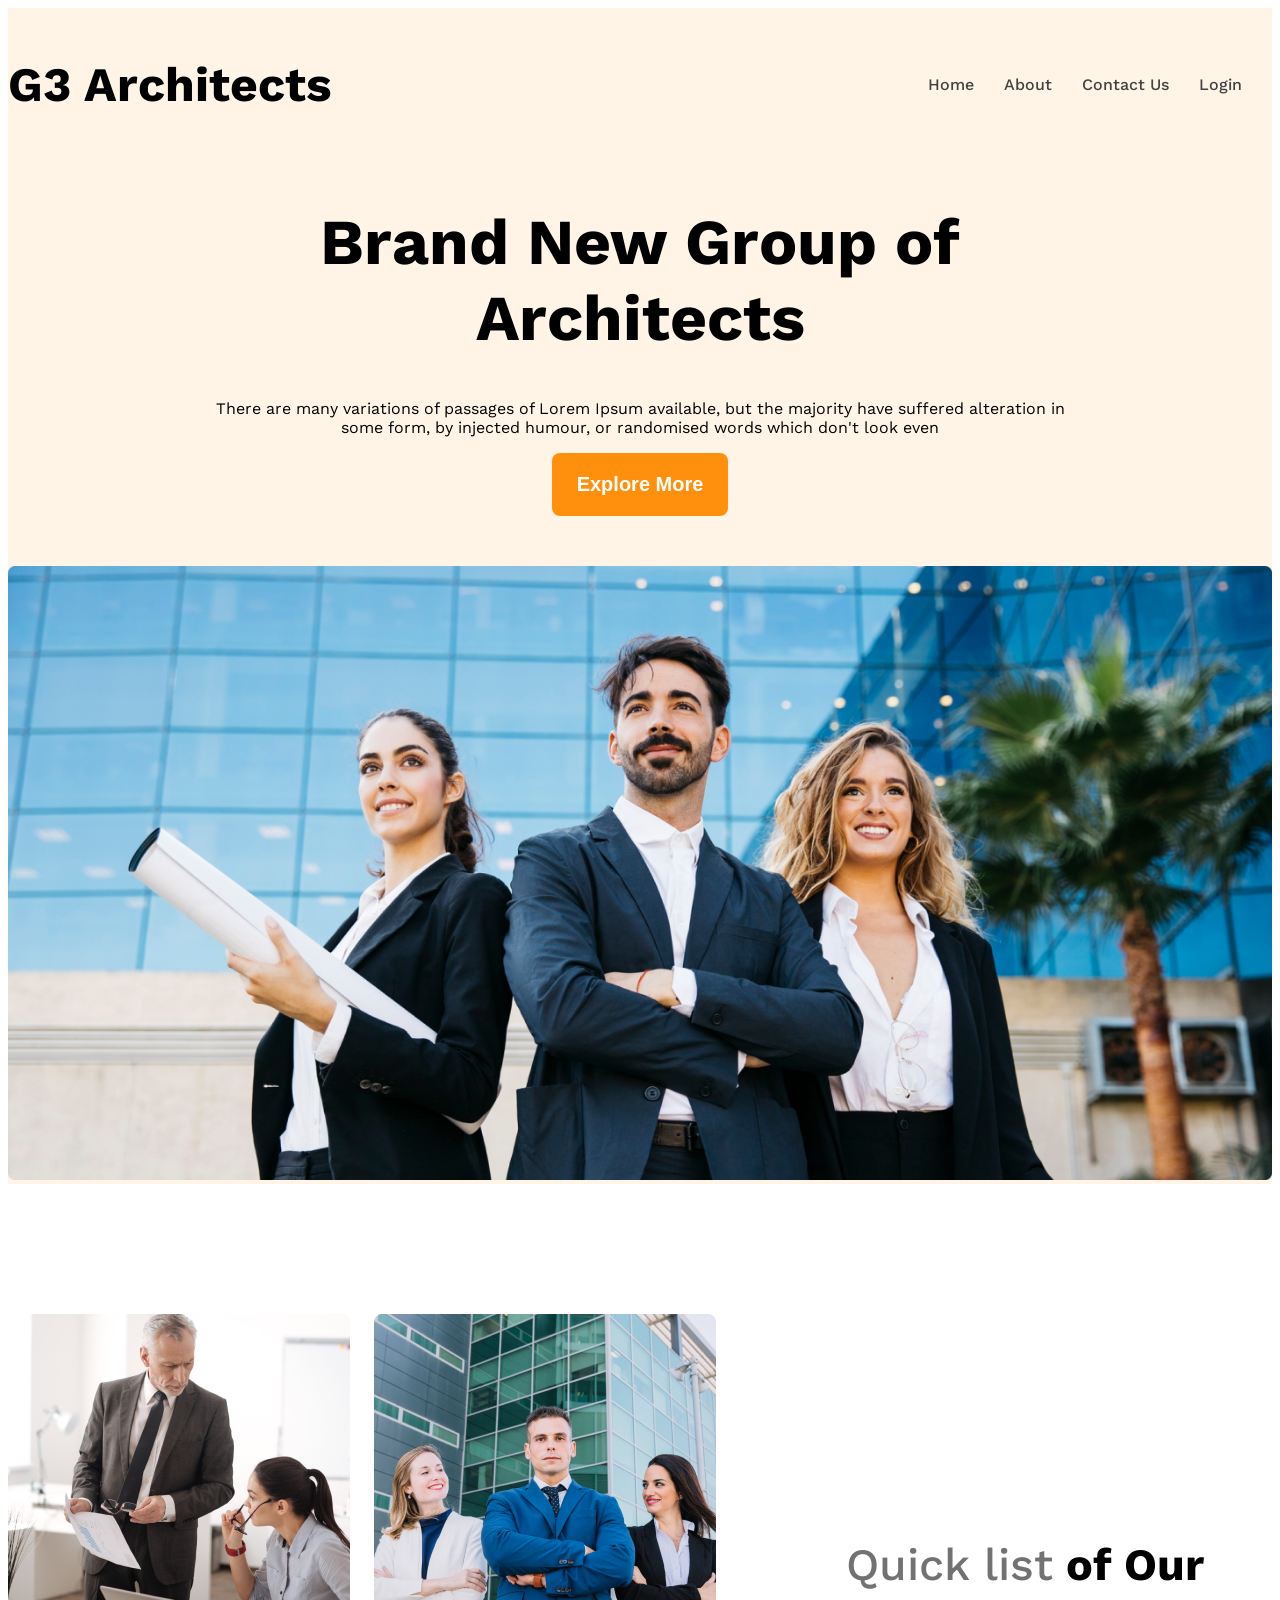
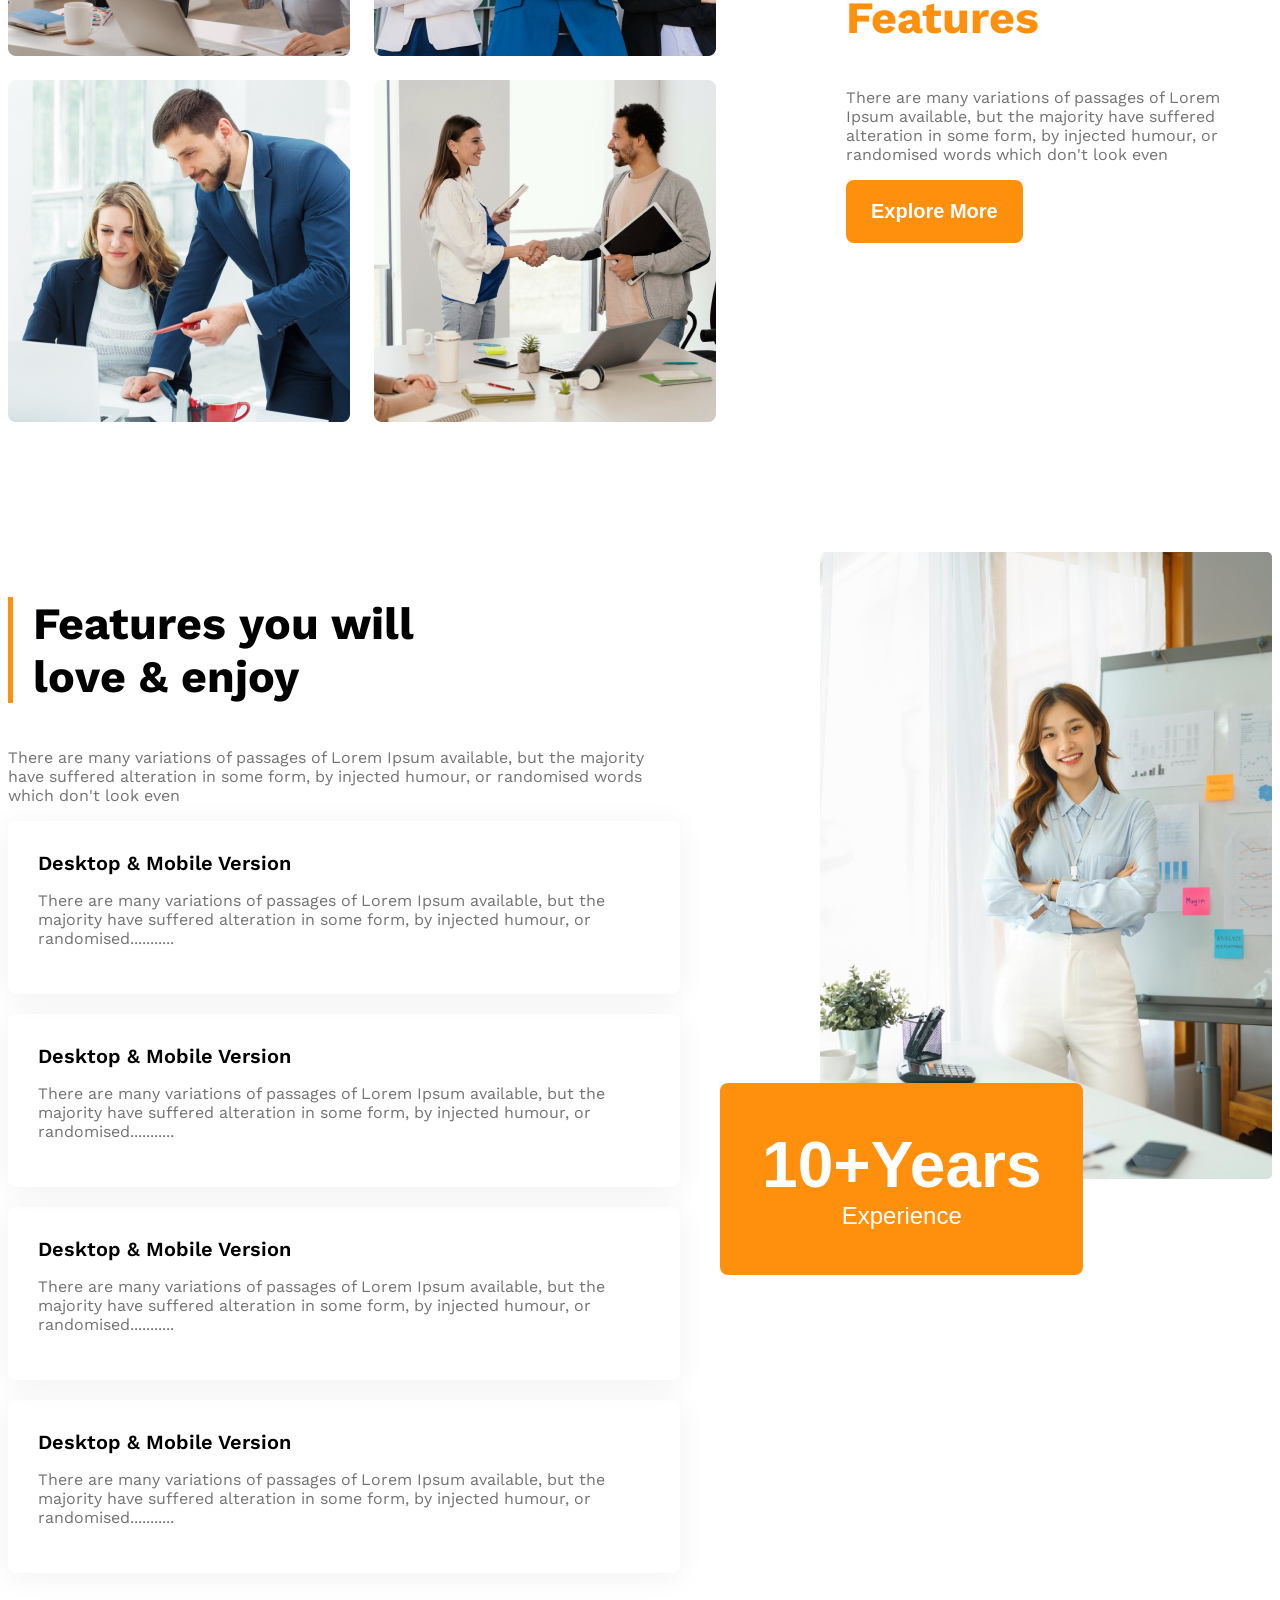
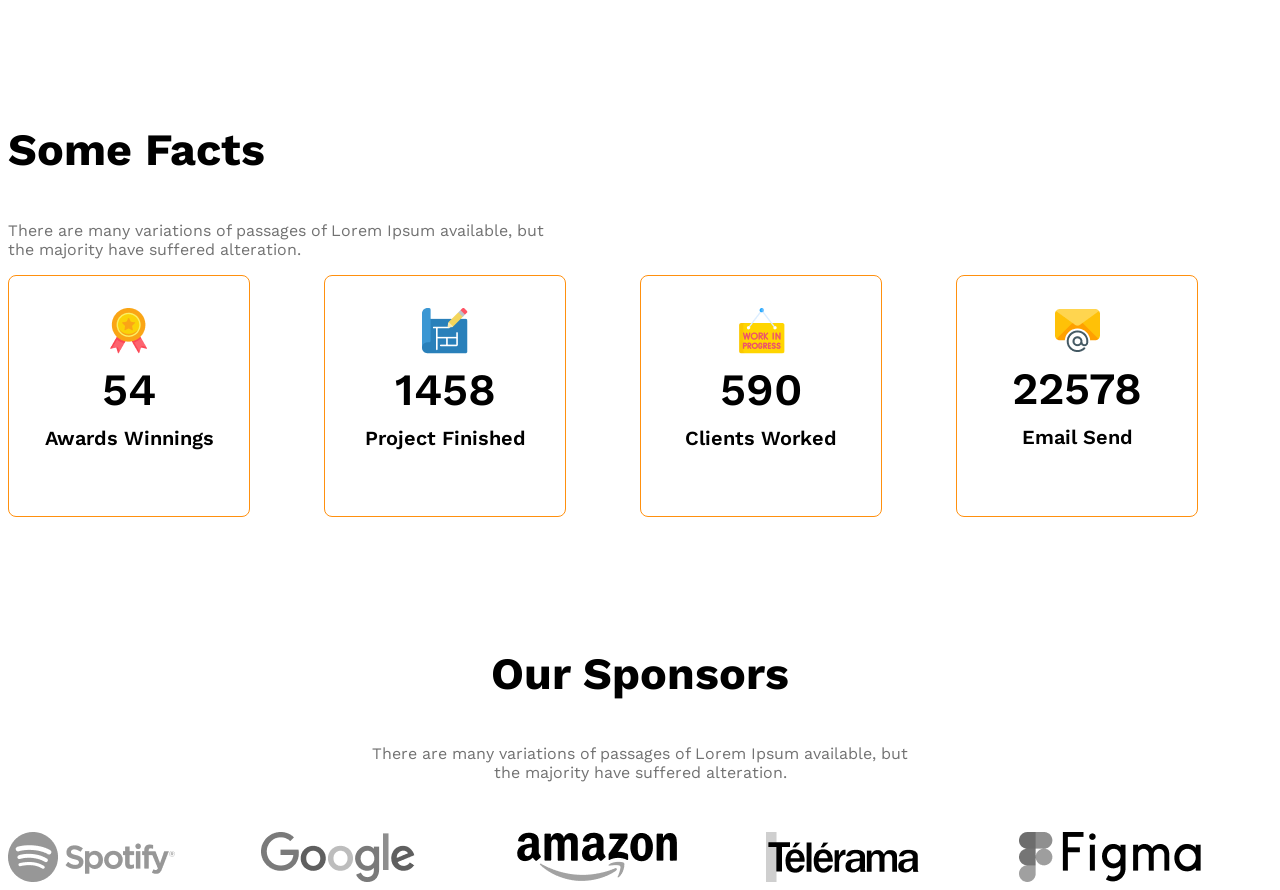
==== All Volume/Volume_two/module-9(architect_site)/g3-architect-website/index.html @ 80667ca9 "architect site updated" ====
<!DOCTYPE html>
<html lang="en">

<head>
    <meta charset="UTF-8">
    <meta name="viewport" content="width=device-width, initial-scale=1.0">
    <title>G3 Architects</title>
    <link rel="stylesheet" href="styles/architects.css">
</head>

<body class="work-sans-font">
    <header class="bg-light">
        <nav class="navbar display-flex">
            <h3 class="brand">G3 Architects</h3>
            <ul class="nav-links display-flex">
                <!-- li.nav-item*4>a.nav-link -->
                <li class="nav-item"><a href="" class="nav-link text-gray">Home</a></li>
                <li class="nav-item"><a href="" class="nav-link text-gray">About</a></li>
                <li class="nav-item"><a href="" class="nav-link text-gray">Contact Us</a></li>
                <li class="nav-item"><a href="" class="nav-link text-gray">Login</a></li>
            </ul>
        </nav>
        <div class="banner">
            <div class="banner-content">
                <h1 class="banner-title">Brand New Group of Architects</h1>
                <p class="banner-description">There are many variations of passages of Lorem Ipsum available, but the
                    majority have suffered alteration in some form, by injected humour, or randomised words which don't
                    look even</p>
                <button class="btn-primary">Explore More</button>
            </div>
            <img class="banner-image" src="images/banner.png" alt="">
        </div>
    </header>
    <main>
        <!-- teams section start -->
        <section class="teams display-flex">
            <div class="team-img-container">
                <img src="images/team1.png" alt="two architect discussing about design">
                <img src="images/team2.png" alt="">
                <img src="images/team3.png" alt="">
                <img src="images/team4.png" alt="">
            </div>
            <div class="our-features">
                <h3 class="section-title"><span id="quick-list" class="text-light-gray">Quick list</span> <span>of Our
                    </span><span class="text-primary">Features</span></h3>
                <p class="feature-description text-light-gray">There are many variations of passages of Lorem Ipsum
                    available, but the majority have suffered alteration in some form, by injected humour, or randomised
                    words which don't look even</p>
                <button class="btn-primary">Explore More</button>
            </div>
        </section>

        <!-- features section start -->
         <section class="features display-flex">
            <div>
                <h3 id="feature-section-title" class="section-title">Features you will <br> love & enjoy</h3>
                <p class="text-light-gray">There are many variations of passages of Lorem Ipsum available, but the majority have suffered alteration in some form, by injected humour, or randomised words which don't look even</p>

                <!-- feature card container -->
                 <div class="feature-card">
                    <h4 class="feature-title">Desktop & Mobile Version</h4>
                    <p class="text-light-gray">There are many variations of passages of Lorem Ipsum available, but the majority have suffered alteration in some form, by injected humour, or randomised...........</p>
                 </div>
                 <div class="feature-card">
                    <h4 class="feature-title">Desktop & Mobile Version</h4>
                    <p class="text-light-gray">There are many variations of passages of Lorem Ipsum available, but the majority have suffered alteration in some form, by injected humour, or randomised...........</p>
                 </div>
                 <div class="feature-card">
                    <h4 class="feature-title">Desktop & Mobile Version</h4>
                    <p class="text-light-gray">There are many variations of passages of Lorem Ipsum available, but the majority have suffered alteration in some form, by injected humour, or randomised...........</p>
                 </div>
                 <div class="feature-card">
                    <h4 class="feature-title">Desktop & Mobile Version</h4>
                    <p class="text-light-gray">There are many variations of passages of Lorem Ipsum available, but the majority have suffered alteration in some form, by injected humour, or randomised...........</p>
                 </div>

            </div>
            <div class="featured-architect">
                <img src="images/architect.png" alt="">
                <button id="experience-badge" class="btn-primary">
                    <span id="experience-year">10+Years</span>
                    <br>
                    <span>Experience</span>
                </button>
            </div>
         </section>

        <!-- some facts -->
        <section>
            <h3 class="section-title">Some Facts</h3>
            <p class="text-light-gray fact-description">There are many variations of passages of Lorem Ipsum available, but the majority
                have suffered alteration.</p>
            <div class="facts-container">
                <!-- .fact-card*4>img.fact-icon+h4.fact-number+h5.fact-name -->
                <div class="fact-card display-flex">
                    <div>
                        <img src="images/icons/ribon.png" alt="" class="fact-icon">
                        <h4 class="fact-number">54</h4>
                        <h5 class="fact-name">Awards Winnings</h5>
                    </div>
                </div>
                <div class="fact-card display-flex">
                    <div>
                        <img src="images/icons/projects.png" alt="" class="fact-icon">
                        <h4 class="fact-number">1458</h4>
                        <h5 class="fact-name">Project Finished</h5>
                    </div>
                </div>
                <div class="fact-card display-flex">
                    <div>
                        <img src="images/icons/customers.png" alt="" class="fact-icon">
                        <h4 class="fact-number">590</h4>
                        <h5 class="fact-name">Clients Worked</h5>
                    </div>
                </div>
                <div class="fact-card display-flex">
                    <div>
                        <img src="images/icons/email.png" alt="" class="fact-icon">
                        <h4 class="fact-number">22578</h4>
                        <h5 class="fact-name">Email Send</h5>
                    </div>
                </div>

            </div>
        </section>

        <!-- Some facts  -->
        <section class="our-sponsors">
            <div class="sponsor-info">
                <h3 class="section-title">Our Sponsors</h3>
                <p class="text-light-gray">There are many variations of passages of Lorem Ipsum available, but the majority have suffered alteration.</p>
            </div>
            <div class="sponsor-companies">
                <img src="images/sponsors/spotify.png" alt="">
                <img src="images/sponsors/google.png" alt="">
                <img src="images/sponsors/amazon.png" alt="">
                <img src="images/sponsors/telerama.png" alt="">
                <img src="images/sponsors/figma.png" alt="">
            </div>
        </section>
    </main>
    <footer>

    </footer>
</body>

</html>
---- All Volume/Volume_two/module-9(architect_site)/g3-architect-website/styles/architects.css ----
@import url('https://fonts.googleapis.com/css2?family=Work+Sans:ital,wght@0,100..900;1,100..900&display=swap');


.work-sans-font {
  font-family: "Work Sans", sans-serif;
  font-optical-sizing: auto;
  font-weight: 400;
  font-style: normal;
}

/* shared styles */



.display-flex{
    display: flex;
}

.text-primary{
    color: #FF900E;
}

/* dark 02 */
.text-gray{
    color: #424242;
}

/* dark03 */
.text-light-gray{
    color: #727272;
}

.bg-light{
    background-color: rgba(255, 144, 14, 0.1);
}

.btn-primary{
    background-color: #FF900E;
    color: white;
    padding: 20px 25px;
    font-size: 1.25rem;
    font-weight: 600;
    border-radius: 8px;
    border: none;
}

main{
    max-width: 1440px;
    margin: 0 auto;
}

main > section{
    margin-top: 130px;
}

.section-title{
    font-size: 2.8rem;
    font-weight: 700;
}

/* header styles */

/* navbar related styles */
.navbar{
    justify-content: space-between;
    align-items: center;
}

.brand{
    font-weight: 700;
    font-size: 3rem;
}
.nav-item{
    list-style: none;
    margin-right: 30px;
}

.nav-link{
    text-decoration: none;
    font-weight: 500;
}

.navbar, .banner{
    max-width: 1440px;
    margin: 0 auto;
}

/* banner related styles */
.banner-content{
    max-width: 850px;
    margin: 0 auto;
    text-align: center;
    margin-bottom: 50px;
}

.banner-title{
    font-weight: 700;
    font-size: 4rem;
}

.banner-image{
    width: 100%;
}

/* team and feature related styles */
.teams{
    align-items: center;
}

.team-img-container{
    display: grid;
    grid-template-columns: repeat(2, 1fr);
    gap: 24px;
}

.our-features{
    margin-left: 130px;
    max-width: 530px;
}

#quick-list{
    font-weight: 500;
}

/* features section related styles */

.features{
    gap: 140px;
}

#feature-section-title{
    border-left: 5px solid #FF900E;
    padding-left: 20px;
}

.feature-card{
    padding: 30px;
    border-radius: 8px;
    box-shadow: 0 4px 30px 0 rgba(0, 0, 0, 0.06);
    margin-bottom: 20px;
}

.feature-card .feature-title{
    font-weight: 600;
    font-size: 1.25rem;
    margin-top: 0px;
    margin-bottom: 0px;
}

#experience-badge{
    padding: 45px 42px;
    font-size: 1.5rem;
    font-weight: 500;
    margin-left: -100px;
    margin-top: -100px;
}

#experience-year{
    font-size: 4rem;
    font-weight: 700;
}

.featured-architect img{
    width: 100%;
}

/* some facts related styles */
.facts-container{
    display: grid;
    grid-template-columns: repeat(4, 1fr);
}
.fact-card{
    border: 1px solid #FF900E;
    width: 240px;
    height: 240px;
    border-radius: 8px;
    text-align: center;
    align-items: center;
    justify-content: center;
}

.fact-number{
    font-size: 2.8rem;
    font-weight: 600;
    margin-top: 5px;
    margin-bottom: 10px;
}

.fact-name{
    font-size: 1.25rem;
    font-weight: 600;
    margin-top: 10px;
}

.fact-description{
    max-width: 540px;
}


/* sponsor related styles */
.sponsor-info{
    max-width: 540px;
    margin: 50px auto;
    text-align: center;
}

.sponsor-companies{
    display: grid;
    grid-template-columns: repeat(5, 1fr);
}

.sponsor-companies img{
    filter: grayscale(100%);
}


/* responsive media query */
@media screen and (max-width: 576px) {
    .navbar, 
    .nav-links, 
    .features,
    .teams{
        flex-direction: column;
    }

    .team-img-container, 
    .facts-container, 
    .sponsor-companies
    {
        grid-template-columns: 1fr;
    }

    .facts-container{
        justify-items: center;
        gap: 24px;
    }

    .sponsor-companies{
        justify-items: center;
        gap: 50px;
    }

    .our-features{
        margin-left: 20px;
    }

    #experience-badge{
        margin-top: 20px;
        margin-left: 20px;
    }
}

/* medium size device */
@media screen and (min-width: 576px) and (max-width: 992px) {
    .teams, .features{
        flex-direction: column;
    }
    .our-features{
        margin: 50px auto;
    }

    .sponsor-companies, .facts-container {
        grid-template-columns: repeat(2, 1fr);
        gap: 50px;
        justify-items: center;
    }

    #experience-badge{
        margin-top: 20px;
        margin-left: 20px;
    }
}
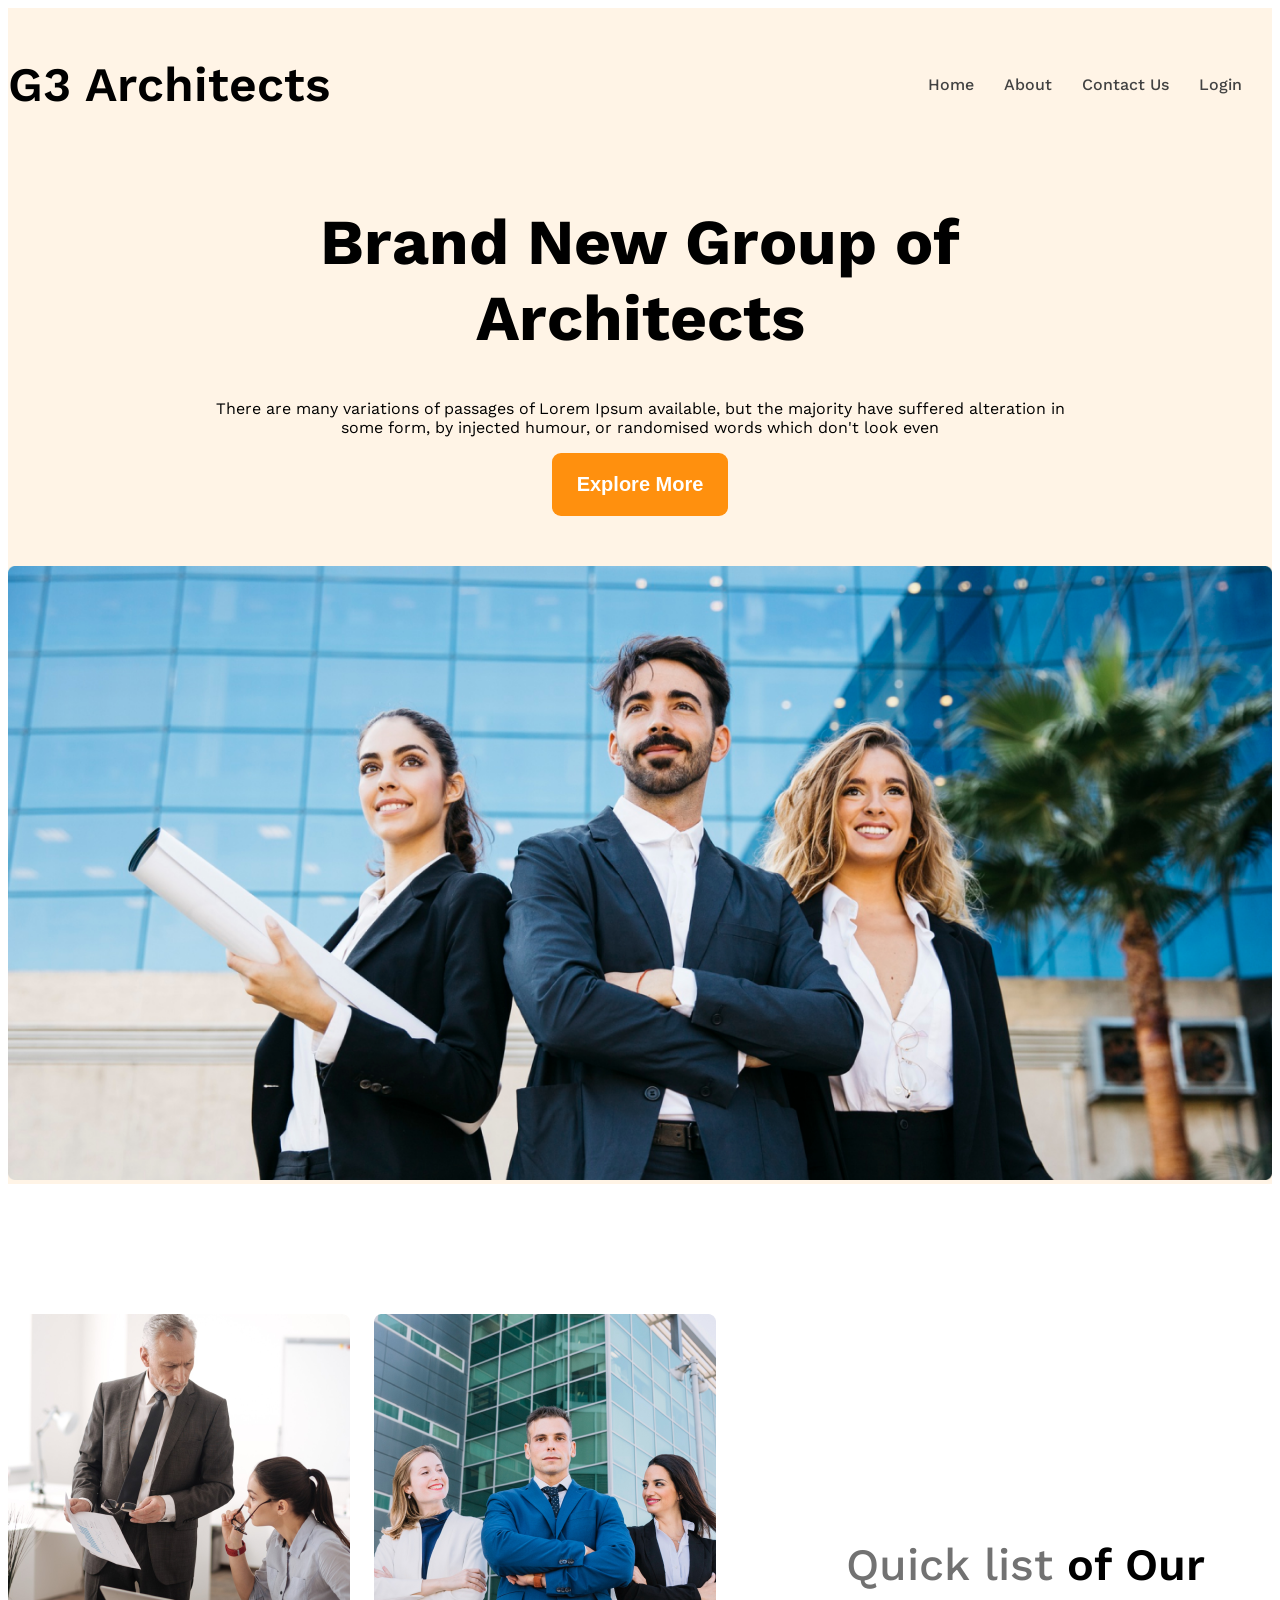
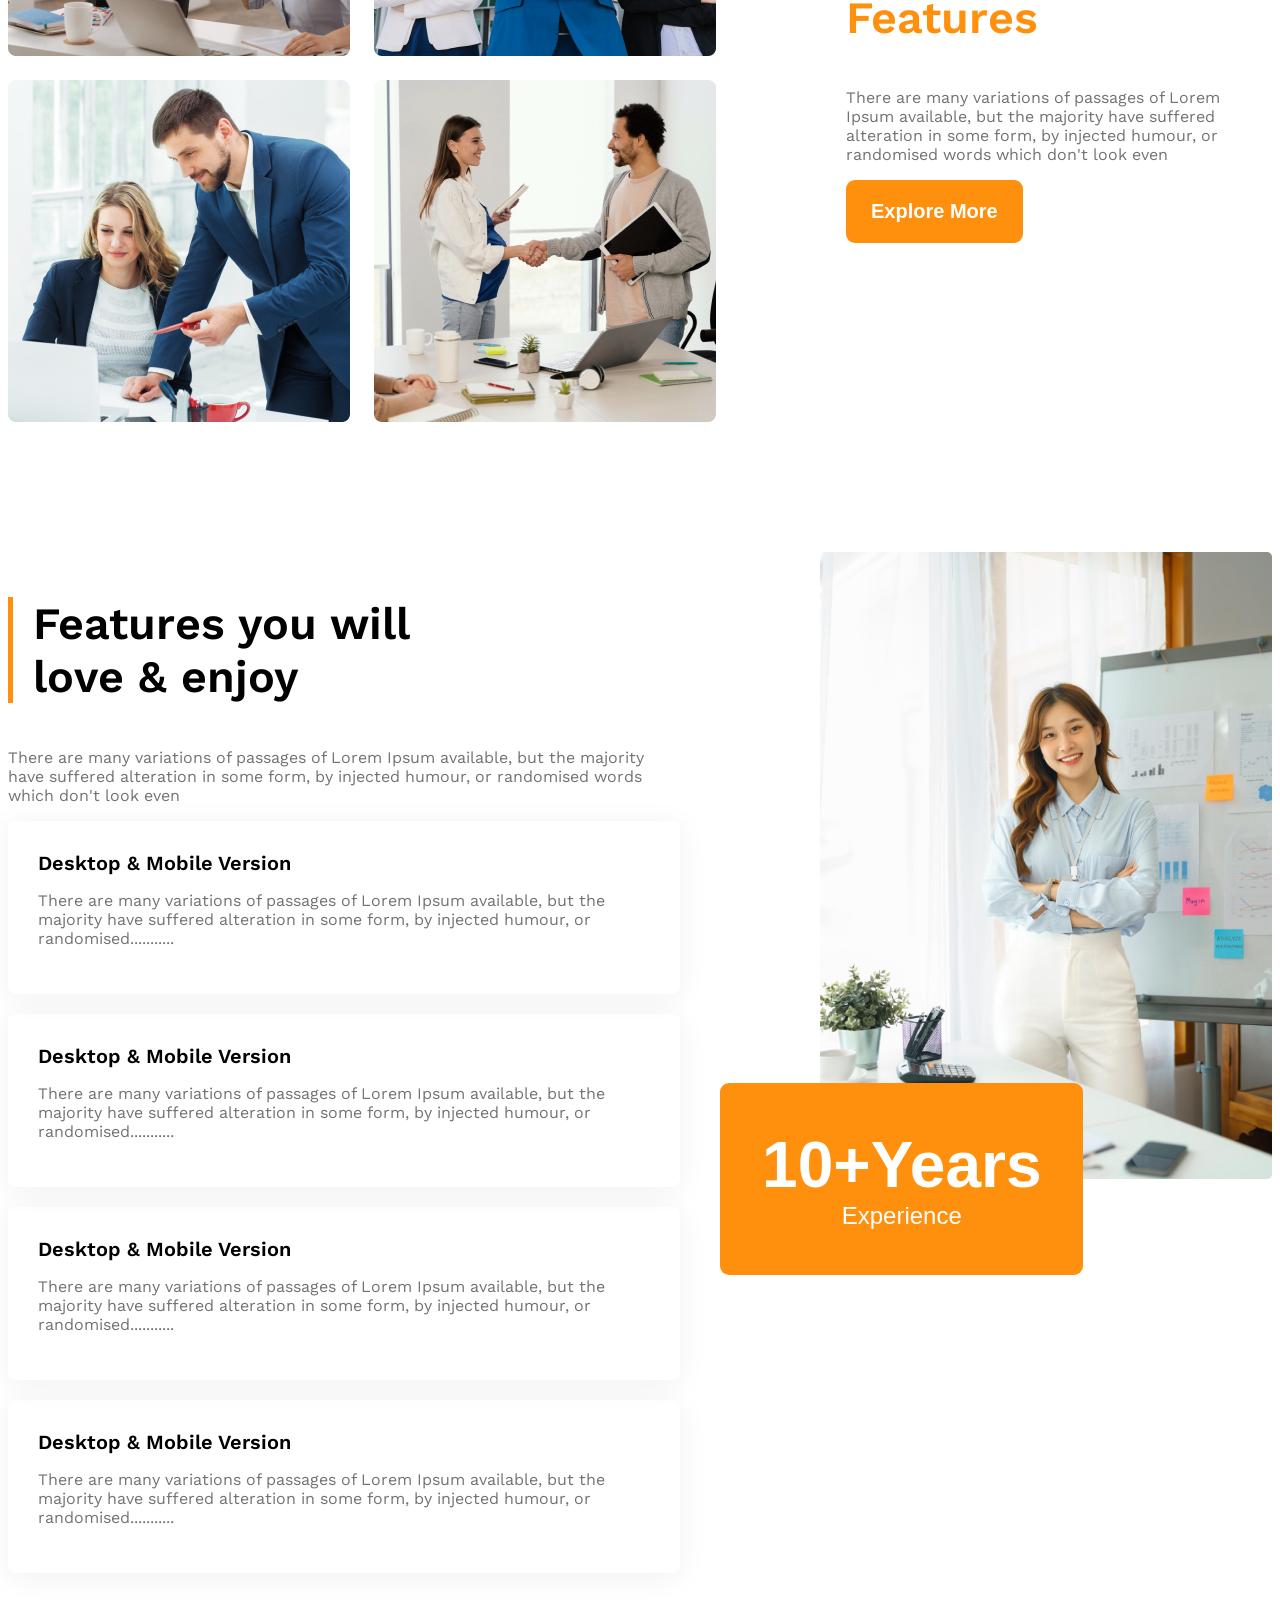
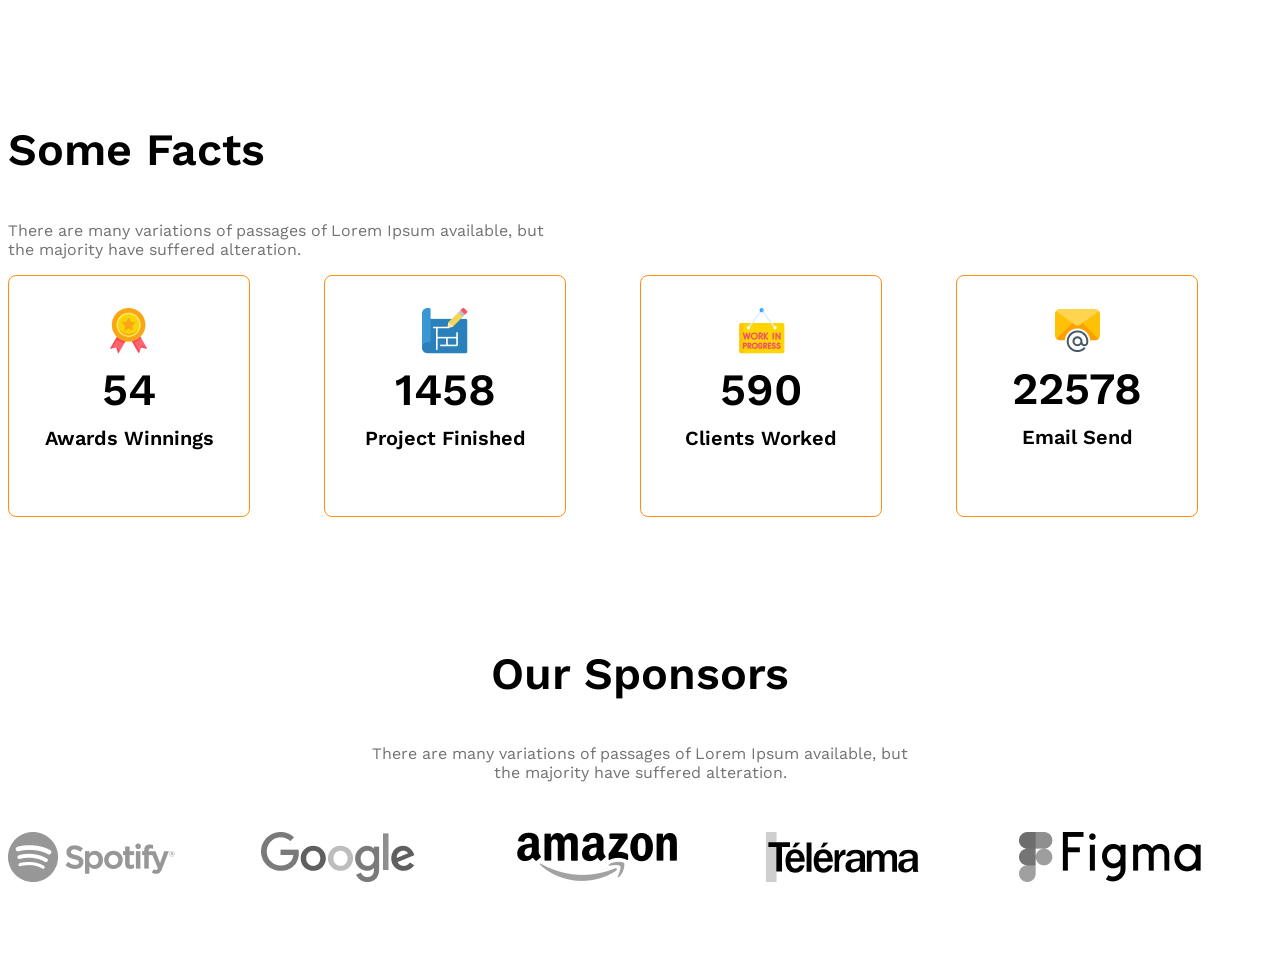
==== commit 3338aa5c: "updated" ====
--- a/All Volume/Volume_two/module-9(architect_site)/g3-architect-website/index.html
+++ b/All Volume/Volume_two/module-9(architect_site)/g3-architect-website/index.html
@@ -1,147 +1,212 @@
 <!DOCTYPE html>
 <html lang="en">
-
-<head>
-    <meta charset="UTF-8">
-    <meta name="viewport" content="width=device-width, initial-scale=1.0">
-    <title>G3 Architects</title>
-    <link rel="stylesheet" href="styles/architects.css">
-</head>
-
-<body class="work-sans-font">
-    <header class="bg-light">
-        <nav class="navbar display-flex">
-            <h3 class="brand">G3 Architects</h3>
-            <ul class="nav-links display-flex">
-                <!-- li.nav-item*4>a.nav-link -->
-                <li class="nav-item"><a href="" class="nav-link text-gray">Home</a></li>
-                <li class="nav-item"><a href="" class="nav-link text-gray">About</a></li>
-                <li class="nav-item"><a href="" class="nav-link text-gray">Contact Us</a></li>
-                <li class="nav-item"><a href="" class="nav-link text-gray">Login</a></li>
-            </ul>
-        </nav>
-        <div class="banner">
-            <div class="banner-content">
-                <h1 class="banner-title">Brand New Group of Architects</h1>
-                <p class="banner-description">There are many variations of passages of Lorem Ipsum available, but the
-                    majority have suffered alteration in some form, by injected humour, or randomised words which don't
-                    look even</p>
-                <button class="btn-primary">Explore More</button>
+    <head>
+        <meta charset="UTF-8" />
+        <meta name="viewport" content="width=device-width, initial-scale=1.0" />
+        <title>G3 Architects</title>
+        <link rel="stylesheet" href="styles/architects.css" />
+    </head>
+
+    <body class="work-sans-font">
+        <header class="bg-light">
+            <nav class="navbar display-flex">
+                <h3 class="brand">G3 Architects</h3>
+                <ul class="nav-links display-flex">
+                    <!-- li.nav-item*4>a.nav-link -->
+                    <li class="nav-item">
+                        <a href="" class="nav-link text-gray">Home</a>
+                    </li>
+                    <li class="nav-item">
+                        <a href="" class="nav-link text-gray">About</a>
+                    </li>
+                    <li class="nav-item">
+                        <a href="" class="nav-link text-gray">Contact Us</a>
+                    </li>
+                    <li class="nav-item">
+                        <a href="" class="nav-link text-gray">Login</a>
+                    </li>
+                </ul>
+            </nav>
+            <div class="banner">
+                <div class="banner-content">
+                    <h1 class="banner-title">Brand New Group of Architects</h1>
+                    <p class="banner-description">
+                        There are many variations of passages of Lorem Ipsum
+                        available, but the majority have suffered alteration in
+                        some form, by injected humour, or randomised words which
+                        don't look even
+                    </p>
+                    <button class="btn-primary">Explore More</button>
+                </div>
+                <img class="banner-image" src="images/banner.png" alt="" />
             </div>
-            <img class="banner-image" src="images/banner.png" alt="">
-        </div>
-    </header>
-    <main>
-        <!-- teams section start -->
-        <section class="teams display-flex">
-            <div class="team-img-container">
-                <img src="images/team1.png" alt="two architect discussing about design">
-                <img src="images/team2.png" alt="">
-                <img src="images/team3.png" alt="">
-                <img src="images/team4.png" alt="">
-            </div>
-            <div class="our-features">
-                <h3 class="section-title"><span id="quick-list" class="text-light-gray">Quick list</span> <span>of Our
-                    </span><span class="text-primary">Features</span></h3>
-                <p class="feature-description text-light-gray">There are many variations of passages of Lorem Ipsum
-                    available, but the majority have suffered alteration in some form, by injected humour, or randomised
-                    words which don't look even</p>
-                <button class="btn-primary">Explore More</button>
-            </div>
-        </section>
-
-        <!-- features section start -->
-         <section class="features display-flex">
-            <div>
-                <h3 id="feature-section-title" class="section-title">Features you will <br> love & enjoy</h3>
-                <p class="text-light-gray">There are many variations of passages of Lorem Ipsum available, but the majority have suffered alteration in some form, by injected humour, or randomised words which don't look even</p>
-
-                <!-- feature card container -->
-                 <div class="feature-card">
-                    <h4 class="feature-title">Desktop & Mobile Version</h4>
-                    <p class="text-light-gray">There are many variations of passages of Lorem Ipsum available, but the majority have suffered alteration in some form, by injected humour, or randomised...........</p>
-                 </div>
-                 <div class="feature-card">
-                    <h4 class="feature-title">Desktop & Mobile Version</h4>
-                    <p class="text-light-gray">There are many variations of passages of Lorem Ipsum available, but the majority have suffered alteration in some form, by injected humour, or randomised...........</p>
-                 </div>
-                 <div class="feature-card">
-                    <h4 class="feature-title">Desktop & Mobile Version</h4>
-                    <p class="text-light-gray">There are many variations of passages of Lorem Ipsum available, but the majority have suffered alteration in some form, by injected humour, or randomised...........</p>
-                 </div>
-                 <div class="feature-card">
-                    <h4 class="feature-title">Desktop & Mobile Version</h4>
-                    <p class="text-light-gray">There are many variations of passages of Lorem Ipsum available, but the majority have suffered alteration in some form, by injected humour, or randomised...........</p>
-                 </div>
-
-            </div>
-            <div class="featured-architect">
-                <img src="images/architect.png" alt="">
-                <button id="experience-badge" class="btn-primary">
-                    <span id="experience-year">10+Years</span>
-                    <br>
-                    <span>Experience</span>
-                </button>
-            </div>
-         </section>
-
-        <!-- some facts -->
-        <section>
-            <h3 class="section-title">Some Facts</h3>
-            <p class="text-light-gray fact-description">There are many variations of passages of Lorem Ipsum available, but the majority
-                have suffered alteration.</p>
-            <div class="facts-container">
-                <!-- .fact-card*4>img.fact-icon+h4.fact-number+h5.fact-name -->
-                <div class="fact-card display-flex">
-                    <div>
-                        <img src="images/icons/ribon.png" alt="" class="fact-icon">
-                        <h4 class="fact-number">54</h4>
-                        <h5 class="fact-name">Awards Winnings</h5>
-                    </div>
-                </div>
-                <div class="fact-card display-flex">
-                    <div>
-                        <img src="images/icons/projects.png" alt="" class="fact-icon">
-                        <h4 class="fact-number">1458</h4>
-                        <h5 class="fact-name">Project Finished</h5>
-                    </div>
-                </div>
-                <div class="fact-card display-flex">
-                    <div>
-                        <img src="images/icons/customers.png" alt="" class="fact-icon">
-                        <h4 class="fact-number">590</h4>
-                        <h5 class="fact-name">Clients Worked</h5>
-                    </div>
-                </div>
-                <div class="fact-card display-flex">
-                    <div>
-                        <img src="images/icons/email.png" alt="" class="fact-icon">
-                        <h4 class="fact-number">22578</h4>
-                        <h5 class="fact-name">Email Send</h5>
-                    </div>
-                </div>
-
-            </div>
-        </section>
-
-        <!-- Some facts  -->
-        <section class="our-sponsors">
-            <div class="sponsor-info">
-                <h3 class="section-title">Our Sponsors</h3>
-                <p class="text-light-gray">There are many variations of passages of Lorem Ipsum available, but the majority have suffered alteration.</p>
-            </div>
-            <div class="sponsor-companies">
-                <img src="images/sponsors/spotify.png" alt="">
-                <img src="images/sponsors/google.png" alt="">
-                <img src="images/sponsors/amazon.png" alt="">
-                <img src="images/sponsors/telerama.png" alt="">
-                <img src="images/sponsors/figma.png" alt="">
-            </div>
-        </section>
-    </main>
-    <footer>
-
-    </footer>
-</body>
-
-</html>+        </header>
+        <main>
+            <!-- teams section start -->
+            <section class="teams display-flex">
+                <div class="team-img-container">
+                    <img
+                        src="images/team1.png"
+                        alt="two architect discussing about design"
+                    />
+                    <img src="images/team2.png" alt="" />
+                    <img src="images/team3.png" alt="" />
+                    <img src="images/team4.png" alt="" />
+                </div>
+                <div class="our-features">
+                    <h3 class="section-title">
+                        <span id="quick-list" class="text-light-gray"
+                            >Quick list</span
+                        >
+                        <span>of Our </span
+                        ><span class="text-primary">Features</span>
+                    </h3>
+                    <p class="feature-description text-light-gray">
+                        There are many variations of passages of Lorem Ipsum
+                        available, but the majority have suffered alteration in
+                        some form, by injected humour, or randomised words which
+                        don't look even
+                    </p>
+                    <button class="btn-primary">Explore More</button>
+                </div>
+            </section>
+
+            <!-- features section start -->
+            <section class="features display-flex">
+                <div>
+                    <h3 id="feature-section-title" class="section-title">
+                        Features you will <br />
+                        love & enjoy
+                    </h3>
+                    <p class="text-light-gray">
+                        There are many variations of passages of Lorem Ipsum
+                        available, but the majority have suffered alteration in
+                        some form, by injected humour, or randomised words which
+                        don't look even
+                    </p>
+
+                    <!-- feature card container -->
+                    <div class="feature-card">
+                        <h4 class="feature-title">Desktop & Mobile Version</h4>
+                        <p class="text-light-gray">
+                            There are many variations of passages of Lorem Ipsum
+                            available, but the majority have suffered alteration
+                            in some form, by injected humour, or
+                            randomised...........
+                        </p>
+                    </div>
+                    <div class="feature-card">
+                        <h4 class="feature-title">Desktop & Mobile Version</h4>
+                        <p class="text-light-gray">
+                            There are many variations of passages of Lorem Ipsum
+                            available, but the majority have suffered alteration
+                            in some form, by injected humour, or
+                            randomised...........
+                        </p>
+                    </div>
+                    <div class="feature-card">
+                        <h4 class="feature-title">Desktop & Mobile Version</h4>
+                        <p class="text-light-gray">
+                            There are many variations of passages of Lorem Ipsum
+                            available, but the majority have suffered alteration
+                            in some form, by injected humour, or
+                            randomised...........
+                        </p>
+                    </div>
+                    <div class="feature-card">
+                        <h4 class="feature-title">Desktop & Mobile Version</h4>
+                        <p class="text-light-gray">
+                            There are many variations of passages of Lorem Ipsum
+                            available, but the majority have suffered alteration
+                            in some form, by injected humour, or
+                            randomised...........
+                        </p>
+                    </div>
+                </div>
+                <div class="featured-architect">
+                    <img src="images/architect.png" alt="" />
+                    <button id="experience-badge" class="btn-primary">
+                        <span id="experience-year">10+Years</span>
+                        <br />
+                        <span>Experience</span>
+                    </button>
+                </div>
+            </section>
+
+            <!-- some facts -->
+            <section>
+                <h3 class="section-title">Some Facts</h3>
+                <p class="text-light-gray fact-description">
+                    There are many variations of passages of Lorem Ipsum
+                    available, but the majority have suffered alteration.
+                </p>
+                <div class="facts-container">
+                    <!-- .fact-card*4>img.fact-icon+h4.fact-number+h5.fact-name -->
+                    <div class="fact-card display-flex">
+                        <div>
+                            <img
+                                src="images/icons/ribon.png"
+                                alt=""
+                                class="fact-icon"
+                            />
+                            <h4 class="fact-number">54</h4>
+                            <h5 class="fact-name">Awards Winnings</h5>
+                        </div>
+                    </div>
+                    <div class="fact-card display-flex">
+                        <div>
+                            <img
+                                src="images/icons/projects.png"
+                                alt=""
+                                class="fact-icon"
+                            />
+                            <h4 class="fact-number">1458</h4>
+                            <h5 class="fact-name">Project Finished</h5>
+                        </div>
+                    </div>
+                    <div class="fact-card display-flex">
+                        <div>
+                            <img
+                                src="images/icons/customers.png"
+                                alt=""
+                                class="fact-icon"
+                            />
+                            <h4 class="fact-number">590</h4>
+                            <h5 class="fact-name">Clients Worked</h5>
+                        </div>
+                    </div>
+                    <div class="fact-card display-flex">
+                        <div>
+                            <img
+                                src="images/icons/email.png"
+                                alt=""
+                                class="fact-icon"
+                            />
+                            <h4 class="fact-number">22578</h4>
+                            <h5 class="fact-name">Email Send</h5>
+                        </div>
+                    </div>
+                </div>
+            </section>
+
+            <!-- Some facts  -->
+            <section class="our-sponsors">
+                <div class="sponsor-info">
+                    <h3 class="section-title">Our Sponsors</h3>
+                    <p class="text-light-gray">
+                        There are many variations of passages of Lorem Ipsum
+                        available, but the majority have suffered alteration.
+                    </p>
+                </div>
+                <div class="sponsor-companies">
+                    <img src="images/sponsors/spotify.png" alt="" />
+                    <img src="images/sponsors/google.png" alt="" />
+                    <img src="images/sponsors/amazon.png" alt="" />
+                    <img src="images/sponsors/telerama.png" alt="" />
+                    <img src="images/sponsors/figma.png" alt="" />
+                </div>
+            </section>
+        </main>
+        <footer></footer>
+    </body>
+</html>
--- a/All Volume/Volume_two/module-9(architect_site)/g3-architect-website/styles/architects.css
+++ b/All Volume/Volume_two/module-9(architect_site)/g3-architect-website/styles/architects.css
@@ -1,153 +1,151 @@
-@import url('https://fonts.googleapis.com/css2?family=Work+Sans:ital,wght@0,100..900;1,100..900&display=swap');
-
+@import url("https://fonts.googleapis.com/css2?family=Work+Sans:ital,wght@0,100..900;1,100..900&display=swap");
 
 .work-sans-font {
-  font-family: "Work Sans", sans-serif;
-  font-optical-sizing: auto;
-  font-weight: 400;
-  font-style: normal;
+    font-family: "Work Sans", sans-serif;
+    font-optical-sizing: auto;
+    font-weight: 400;
+    font-style: normal;
 }
 
 /* shared styles */
 
-
-
-.display-flex{
+.display-flex {
     display: flex;
 }
 
-.text-primary{
-    color: #FF900E;
+.text-primary {
+    color: #ff900e;
 }
 
 /* dark 02 */
-.text-gray{
+.text-gray {
     color: #424242;
 }
 
 /* dark03 */
-.text-light-gray{
+.text-light-gray {
     color: #727272;
 }
 
-.bg-light{
+.bg-light {
     background-color: rgba(255, 144, 14, 0.1);
 }
 
-.btn-primary{
-    background-color: #FF900E;
+.btn-primary {
+    background-color: #ff900e;
     color: white;
     padding: 20px 25px;
     font-size: 1.25rem;
     font-weight: 600;
-    border-radius: 8px;
+    border-radius: 9px;
     border: none;
 }
 
-main{
+main {
     max-width: 1440px;
     margin: 0 auto;
 }
 
-main > section{
+main > section {
     margin-top: 130px;
 }
 
-.section-title{
+.section-title {
     font-size: 2.8rem;
-    font-weight: 700;
+    font-weight: 600;
 }
 
 /* header styles */
 
 /* navbar related styles */
-.navbar{
+.navbar {
     justify-content: space-between;
     align-items: center;
 }
 
-.brand{
-    font-weight: 700;
+.brand {
+    font-weight: 600;
     font-size: 3rem;
 }
-.nav-item{
+.nav-item {
     list-style: none;
     margin-right: 30px;
 }
 
-.nav-link{
+.nav-link {
     text-decoration: none;
     font-weight: 500;
 }
 
-.navbar, .banner{
-    max-width: 1440px;
+.navbar,
+.banner {
+    max-width: 1450px;
     margin: 0 auto;
 }
 
 /* banner related styles */
-.banner-content{
+.banner-content {
     max-width: 850px;
     margin: 0 auto;
     text-align: center;
     margin-bottom: 50px;
 }
 
-.banner-title{
+.banner-title {
     font-weight: 700;
     font-size: 4rem;
 }
 
-.banner-image{
+.banner-image {
     width: 100%;
 }
 
 /* team and feature related styles */
-.teams{
+.teams {
     align-items: center;
 }
 
-.team-img-container{
+.team-img-container {
     display: grid;
     grid-template-columns: repeat(2, 1fr);
     gap: 24px;
 }
 
-.our-features{
+.our-features {
     margin-left: 130px;
     max-width: 530px;
 }
 
-#quick-list{
+#quick-list {
     font-weight: 500;
 }
 
 /* features section related styles */
 
-.features{
+.features {
     gap: 140px;
 }
 
-#feature-section-title{
-    border-left: 5px solid #FF900E;
+#feature-section-title {
+    border-left: 5px solid #ff900e;
     padding-left: 20px;
 }
 
-.feature-card{
+.feature-card {
     padding: 30px;
     border-radius: 8px;
     box-shadow: 0 4px 30px 0 rgba(0, 0, 0, 0.06);
     margin-bottom: 20px;
 }
 
-.feature-card .feature-title{
+.feature-card .feature-title {
     font-weight: 600;
     font-size: 1.25rem;
     margin-top: 0px;
     margin-bottom: 0px;
 }
 
-#experience-badge{
+#experience-badge {
     padding: 45px 42px;
     font-size: 1.5rem;
     font-weight: 500;
@@ -155,22 +153,22 @@
     margin-top: -100px;
 }
 
-#experience-year{
+#experience-year {
     font-size: 4rem;
     font-weight: 700;
 }
 
-.featured-architect img{
+.featured-architect img {
     width: 100%;
 }
 
 /* some facts related styles */
-.facts-container{
+.facts-container {
     display: grid;
     grid-template-columns: repeat(4, 1fr);
 }
-.fact-card{
-    border: 1px solid #FF900E;
+.fact-card {
+    border: 1px solid #ff900e;
     width: 240px;
     height: 240px;
     border-radius: 8px;
@@ -179,72 +177,70 @@
     justify-content: center;
 }
 
-.fact-number{
+.fact-number {
     font-size: 2.8rem;
     font-weight: 600;
     margin-top: 5px;
     margin-bottom: 10px;
 }
 
-.fact-name{
+.fact-name {
     font-size: 1.25rem;
     font-weight: 600;
     margin-top: 10px;
 }
 
-.fact-description{
+.fact-description {
     max-width: 540px;
 }
 
-
 /* sponsor related styles */
-.sponsor-info{
+.sponsor-info {
     max-width: 540px;
     margin: 50px auto;
     text-align: center;
 }
 
-.sponsor-companies{
+.sponsor-companies {
     display: grid;
     grid-template-columns: repeat(5, 1fr);
-}
-
-.sponsor-companies img{
+    margin-bottom: 80px;
+}
+
+.sponsor-companies img {
     filter: grayscale(100%);
 }
-
 
 /* responsive media query */
 @media screen and (max-width: 576px) {
-    .navbar, 
-    .nav-links, 
+    .navbar,
+    .nav-links,
     .features,
-    .teams{
+    .teams {
         flex-direction: column;
     }
 
-    .team-img-container, 
-    .facts-container, 
-    .sponsor-companies
-    {
+    .team-img-container,
+    .facts-container,
+    .sponsor-companies {
         grid-template-columns: 1fr;
     }
 
-    .facts-container{
+    .facts-container {
         justify-items: center;
         gap: 24px;
     }
 
-    .sponsor-companies{
+    .sponsor-companies {
         justify-items: center;
         gap: 50px;
     }
 
-    .our-features{
+    .our-features {
         margin-left: 20px;
     }
 
-    #experience-badge{
+    #experience-badge {
         margin-top: 20px;
         margin-left: 20px;
     }
@@ -252,21 +248,23 @@
 
 /* medium size device */
 @media screen and (min-width: 576px) and (max-width: 992px) {
-    .teams, .features{
+    .teams,
+    .features {
         flex-direction: column;
     }
-    .our-features{
+    .our-features {
         margin: 50px auto;
     }
 
-    .sponsor-companies, .facts-container {
+    .sponsor-companies,
+    .facts-container {
         grid-template-columns: repeat(2, 1fr);
         gap: 50px;
         justify-items: center;
     }
 
-    #experience-badge{
+    #experience-badge {
         margin-top: 20px;
         margin-left: 20px;
     }
-}+}
